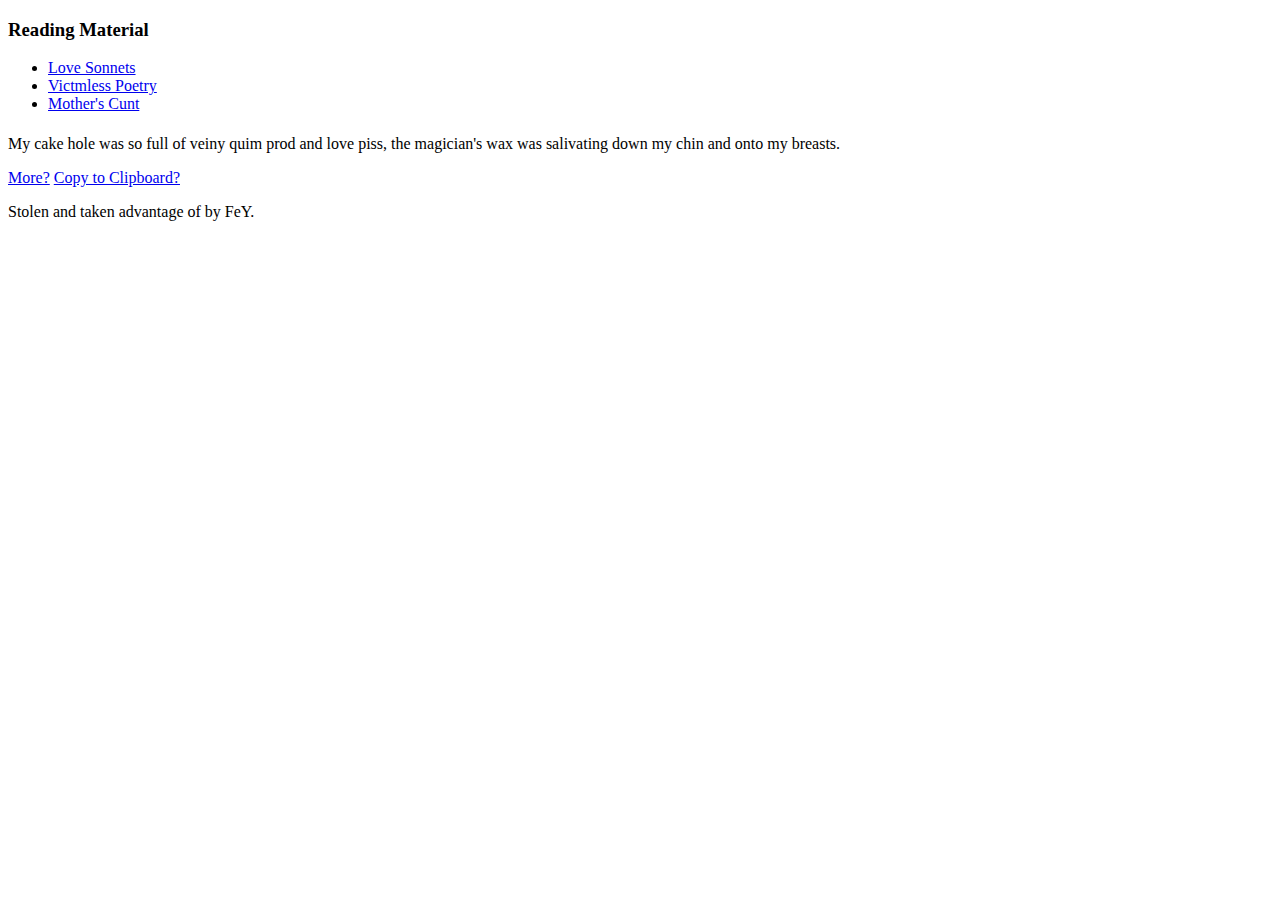
==== index.html @ 11409b18 "Rename index copy.html to index.html" ====
<!DOCTYPE html>
<html lang="en">
  <head>
    <meta charset="utf-8">
    <meta http-equiv="X-UA-Compatible" content="IE=edge">
    <meta name="viewport" content="width=device-width, initial-scale=1">
    <!-- The above 3 meta tags *must* come first in the head; any other head content must come *after* these tags -->
    <meta name="description" content="">
    <meta name="author" content="">
    <link rel="icon" href="../../favicon.ico">

    <title>OMG?</title>

    <!-- Bootstrap core CSS -->
    <link href="css/bootstrap.min.css" rel="stylesheet">

    <!-- Custom styles for this template -->
    <link href="css/cover.css" rel="stylesheet">

    <!-- Just for debugging purposes. Don't actually copy these 2 lines! -->
    <!--[if lt IE 9]><script src="../../assets/js/ie8-responsive-file-warning.js"></script><![endif]-->
    <script src="./assets/js/ie-emulation-modes-warning.js"></script>

    <!-- HTML5 shim and Respond.js for IE8 support of HTML5 elements and media queries -->
    <!--[if lt IE 9]>
      <script src="https://oss.maxcdn.com/html5shiv/3.7.2/html5shiv.min.js"></script>
      <script src="https://oss.maxcdn.com/respond/1.4.2/respond.min.js"></script>
    <![endif]-->
  </head>

  <body>

    <div class="site-wrapper">

      <div class="site-wrapper-inner">

        <div class="cover-container">

          <div class="masthead clearfix">
            <div class="inner">
              <h3 class="masthead-brand">Reading Material</h3>
              <nav>
                <ul class="nav masthead-nav">
                  <li class="active"><a href="index.html">Love Sonnets</a></li>
                  <li><a href="#">Victmless Poetry</a></li>
                  <li><a href="#">Mother's Cunt</a></li>
                </ul>
              </nav>
            </div>
          </div>

          <div class="inner cover">
            <h1 class="cover-heading"></h1>
            <p class="lead" id="text">



				<!-- I stole the following from the internet, sorry -->
				    <script>
				    	/*!
				       * Please don't rip off my code. Respect original work.
				       */
				      var vocab={
						  verbs:{
sex:[["fuck","fucked","fucking"],["hammer","hammered","hammering"],["slam","slammed","slamming"],["thrust","thrusted","thrusting"],["pound","pounded","pounding"],["plow","plowed","plowing"],["fornicate","fornicated","fornicating"]],

insert:[["ram","rammed","ramming"],["stuff","stuffed","stuffing"],["plunge","plunged","plunging"],["shove","shoved","shoving"],["slide","slid","sliding"],["probe","probed","probing"]],
							  squirt:[["squirt","squirted","squirting"],["pour","poured","pouring"],["splurge","splurged","splurging"],["spritz","spritzed","spritzing"],["surge","surged","surging"],["spit","spattered","spattering"],["spray","sprayed","spraying"],["flood","flooded","flooding"],["flow","flowed","flowing"],["ejects","ejected","ejecting"],["gush","gushed","gushing"],["spout","spouted","spouting"]],
							  dribble:[["dribble","dribbled","dribbling"],["flow","flowed","flowing"],["salivate","salivated","salivating"],["froth","frothed","frothing"],["foam","foamed","foaming"],["leach","leached","leaching"],["haemorrhage","haemorrhaged","haemorrhaging"],["drain","drained","draining"],["weep","wept","weeping"],["slime","slimed","sliming"],["ooze","oozed","oozing",],["slobber","slobbered","slobbering"],["seep","seeped","seeping"],["drip","dripped","dripping"],["trickle","trickled","trickling"]],

suck:[["suck","sucked","sucking"],["gobble","gobbled","gobbling"],["consume","consumed","consuming"],["devour","devoured","devouring"],["chow down on","chowed down on","chowing down on"],["lap","lapped","lapping"],["inhale","inhaled","inhaling"]],

defecate:[["curl","curled","curling"],["arc","arced","arcing"],["blast","blasted","blasting"],["cop","copped","copping"],["cut","cut","cutting"],["drop","dropped","dropping"],["ease","eased out","easing out"],["launch","launched","launching"],["pitch","pitched","pitching"],["crown","crowned","crowning"],["extrude","extruded","extruding"],["roll","rolled","rolling"],["punish","punished","punishing"]],

shake:[["quiver","quivered","quivering"],["quake","quaked","quaking"],["lurch","lurched","lurching"],["pulsate","pulsating","pulsated"],["throb","throbbing","throbbed"]]},

				nouns:{
penis:["spunk-filled spam rocket","stilton spear","vein cane","spam dagger","blood-engorged mayonnaise cannon","thrill drill","cervix cigar","spam javelin","clunger","veiny quim prod","cheese-crusted cock","jebend","womb raider","ocean's 11 inches","tenderloin truncheon","slut slayer","washington monument","purple beaver buster","throbbing quim dagger","huge penis","brie baton","stilton sword","devil's bagpipe","sperminator","one-eyed milkman","greasy slimelight","gristle missile","all-beef thermometer","timed slimer","bald-headed yogurt slinger","flesh gordon","disco stick","long-dong silver","wensleydale wand","cumtree","Vince cable","chorizo howitzer","love muscle","chubstep","pink tractor beam","skin flute","trouser bowser","tallywacker","skeleton king","meaty member","cunt plunger","love lollipop","blind butler","eight inches of throbbing pink jesus","piss pipe","ample cock","one-eyed monster","greasy kebab skewer","muffbuster","cream reaper","bald avenger","balony pony","battering ram","giggle stick","master of ceremonies","love muscle","cunt stretcher","ramrod","cunt destroyer","Donald's Trump","harpoon"],

testes:["man marbles","jingle-jangle jewellery","kids on a swing","trouser conkors","man berries","chin pounders","salty protein grapes","scroto baggins","hairy walnuts","love spuds","family jewels","sperm factories","two amigos","clock weights","testicles","balls","swollen eggs","puffy grapes"],

semen:["creamy load","love mayonnaise","love piss","man fat","ectoplasm","magician's wax","Da Vinci load","penis pudding","cock custard","steamin' semen","baby gravy","cock snot","cum","creme freche","man sauce"],

vagina:["south mouth","wizards sleeve","crusty fuck trench","salmon slit","vaginal bacon buffet","cod crater","spunk dungeon","tampon tunnel","one slice toaster","shame portal","ladytown","hairy spunk dungeon","quim","calamari cockring","gammon alley","penis pothole","carp cavity","gashtray","ground zero grotto","split peach","chlamydia canal","kipper dinghy","clam-flavoured pothole","Quimcy, M.E.","moose knuckle","meat purse","gaping clam cavern","pink velvet sausage wallet","quivering mound of love pudding","smush mitten","whispering eye","stench trench","cod canyon","bearded haddock pasty","gaping slime hole","tuna canal","soft-shelled tuna taco","furry cup","enchilada of love","oyster ditch","sperm socket","municipal cockwash","cock holster","wunder down under","birth cannon","hatchet wound","hot pocket","cum dumpster","clunge pool","shamevelope","clearing in the woods","herring hole","cod cave","depravity cavity","vibrator crater","chamber of squelch"],

labia:["beef curtains","spam castanets","fishy flaps","flappy meal","piss flaps","meaty hangers","roast beef platter","clap flaps","hairy goblet","swollen budgie's tongue","furburger","velcro triangle","vertical smile","sugared almond","bald man in a boat","panty hamster","purple cabbage","lunchmeat","piss flaps","open-faced ham sandwich"],

breasts:["chesticles","chest puppies","cans","boobage","top bollocks","breasticles","mammaries","mosquito bites","rack","sweater puppies","tatas","fiery biscuits","droopies","superdroopers","love bubbles","titties","breasts","tits","fun bags","deflated pillows"],

lady_cum:["fallopian fish stock","sex wee","shrimp sap","beige slime","minge mucus","spaff","tuna tunnel tears","minge monsoon","flange custard","vertical moisture","pussy batter","clunge gunge","pussy juice","bitch sauce","vaginal secretions","death sploodge"],

anus:["black hole","fart valve","oxo orifice","balloon knot","cocoa channel","brown mile","soft tight anus","poop chute","mavis fritter","vintage golf bag","shit winker","chocolate starfish","ring piece","rusty sherif's badge","marmite motorway","brown eye","old dirt road","puckered brown eye","rusty bullet hole","turd cutter","mud flap","turd-herder","other vagina","fudge factory","back pussy","other hole","anus","rectal orifice","daddy's secret fun hole","outhouse door"],

seepage:["rectoplasm","sphincter sauce","santorum","frothy mixture of semen, shit and blood"],

mouth:["mouth","throat","cake hole","face hole"],

insertable:['a 15" spiked vibrator',"a 10 inch purple battery-operated monster","a footlong fudge bullet","a cucumber","a gerbil","a number of chillies","a barbie doll","a squash","an egg timer","a lightbulb","my fist","railroad spike","a small japanese man"],

faeces:["footlong fudge bullet","butt nugget","stink pickle","sewer trout","toilet twinkie","Mr. Hanky","hardened fudge nugget","corn-eyed butt snake","colon cobra"],

menstruation:["been on the rag","been riding the cotton pony","had Aunt Flo visiting","had the painters in","had my redwings","been up on bricks","been surfing the crimson tide","been kayaking up the red river"]},

similes:{

shake:["jelly","a shitting dog","a tasered slab of chopped liver","Muhammad Ali on a tumble dryer","a rat on acid","Vanessa Feltz's diesel-powered vibrator","Micheal J. Fox licking a car battery"],

eat:["a bulldog eating porridge","a pig at a trough","a hungry hungry hippo","a fat man at a strip club"],

sweat:["a whore in church","a blind lesbian in a fish shop","a fat slag in a disco","a dyslexic on Countdown","a midget nun at a penguin shoot","a paedo during a prison riot","a white mouse in a tampon factory","a pregnant nun","a gypsy near an unlocked shipping container","a jewish accountant working for the SS"],

dribble:["a hungry pig at a trough","a slavering dog","a broken coffee maker","Wayne Rooney's dick in an OAP home","a George Foreman grill","a rabid dog","a jizz waterfall","someone had poured fairy liquid into Niagara Falls","Adele waiting for Greggs to open","a broken fridge freezer","Augustus Gloop at Willy Wonka's chocolate river","a leaky tap","there was a midget inside me with a super soaker","a slug in a salt mine"],

sore:["badly battered road kill","Pete Burns' lips","an over inflated dinghy","a bucket of smashed crabs","that bathroom door in The Shining","a bulldog licking piss from a thistle","a werewolf with it's throat cut","a hippo's yawn","a horse's collar","a badly wrapped kebab","a gutted trout","a twisted slipper","a blind cobbler's thumb","John Wayne's saddlebags","a shot cat","a motorway pileup","a darts team's goalkeeper","Brian May's plughole","a ripped out fireplace","a manatee in yoga pants","the Japanese flag","Terry Waite's allotment","the south end of a badger going north","a stamped bat","a rabid baboon's arse"],

wet:["a spastic's chin","an otter's pocket","an Italian cruise ship","a well diggers arse","an English summer"],

fast:["greased shit off a shiny shovel","a greased weasel shit","snot off a whip"]}};

var sentences=[
"The unrelenting orgasms from his [noun-penis] [verb-sex-present] my [noun-vagina] made me come so hard, I began sweating like [simile-sweat].",
"After having my [noun-vagina] [verb-sex-past], he then proceeded to [verb-sex-root] my [noun-anus].",
"The [verb-sex-present] makes me [verb-squirt-root] my [noun-lady_cum] all over his [noun-penis].",
"By now, my [noun-vagina] was [verb-dribble-present] like [simile-dribble].",
"I can't wait to [verb-suck-root] the [noun-semen] from his [noun-penis].",
"My [noun-vagina] was trembling like [simile-shake].",
"Inserting [noun-insertable] into my [noun-vagina] got me [verb-squirt-present] [noun-lady_cum] faster than [simile-fast].",
"The [verb-sex-present] of my [noun-anus] was so vigorous, he soon found his [noun-testes] joining his [noun-penis] deep in my [noun-anus].",
"He munched on my [noun-labia], even though I'd [noun-menstruation] for the best part of a week.",
"He [verb-defecate-past] a giant [noun-faeces] on my [noun-breasts] just so he could [verb-suck-root] it up like [simile-eat].",
"With his [noun-penis] [verb-sex-present] deep into my [noun-vagina], the sensation of his [noun-penis] smashing my cervix made me [verb-shake-root] like [simile-shake].",
"When he removed his [noun-penis] from my [noun-anus], he was pleasantly surprised to see a [noun-faeces] staring back as him. He knew I couldn't wait to [verb-suck-root] the [noun-faeces] off his [noun-penis].",
"Within no time, I could feel the shitty [noun-semen] [verb-dribble-present] from my [noun-anus] and all over my [noun-labia].",
"Hours of [verb-sex-present] like this would leave any girl's [noun-labia] looking like [simile-sore], and I was no different!",
"The mixture of [noun-faeces] and [noun-semen] in my [noun-anus] created the delicious [noun-seepage] that he was so fond of.",
"Now, I've [verb-suck-past] more [noun-penis] than Hitler at a Gay Pride Festival, but the sight of his [noun-penis] made my [noun-lady_cum] [verb-dribble-root] like [simile-dribble].",
"The seemingly never-ending streams of [noun-semen] emanating from his [noun-penis] soon had me coated like a plasterer's radio.",
"I awoke the next morning with my [noun-vagina] still [verb-dribble-present]. I thought it was over but his [noun-penis] had other ideas.","With my [noun-labia] now much like [simile-sore], he thought it was time to start [verb-insert-present] my [noun-anus]. Is now the time to tell him I really need to [verb-defecate-root] a [noun-faeces], I wondered?","The feeling of his [noun-semen] [verb-dribble-present] down my throat got my [noun-lady_cum] flowing quicker than [simile-fast].",
"It was bliss having his [noun-penis] [verb-insert-past] inside me again; stuffing my [noun-vagina] with [noun-insertable] just didn't get my [noun-vagina] [verb-squirt-present] like it used to.",
"There was [noun-semen] [verb-dribble-present] from his [noun-penis] and I was wetter than [simile-wet]. We were ready for more.",
"My [noun-mouth] was so full of [noun-penis] and [noun-semen], the [noun-semen] was [verb-dribble-present] down my chin and onto my [noun-breasts].",
"Leaving my panties sunny side up on the floor was the least of my worries as his [noun-penis] [verb-insert-past] deeper into my [noun-anus].",
"Without delay I took his [noun-penis] and [verb-insert-past] it into my [noun-anus], making his [noun-testes] tremble like [simile-shake].",
"We've finally had consensual intercourse.",
];


function parse_sentence(e){var b="";
var g,d,c,f,a;
while(e.length>0){g=e.indexOf("[");
if(g>-1){b=b+e.substr(0,g);e=e.substr(g+1);d=e.indexOf("]");c=e.substr(0,d);f=c.split("-");
switch(f[0]){case"verb":a=vocab.verbs[f[1]];
switch(f[2]){case"root":b=b+a[Math.floor(Math.random()*a.length)][0];
break;
case"past":b=b+a[Math.floor(Math.random()*a.length)][1];
break;
case"present":b=b+a[Math.floor(Math.random()*a.length)][2];
break}
break;
case"noun":a=vocab.nouns[f[1]];b=b+a[Math.floor(Math.random()*a.length)];
break;
case"simile":a=vocab.similes[f[1]];b=b+a[Math.floor(Math.random()*a.length)];break}e=e.substr(d+1)}else{b=b+e;e=""}}return b}

function generate(a){var b="";

sentences.sort(function(){return 0.5-Math.random()});var d=sentences.slice(0,a);for(var c=0;c<a;c++){b=b+parse_sentence(d[c])+" "}return b.substr(0,b.length-1)}

function update_text(){document.getElementById("text").innerHTML=generate(1)}update_text();

function copy_text(text) {
    window.prompt("Copy to clipboard: Ctrl+C, Enter", text);
}

$('#text').click(function() {
    copyToClipboard('bobo')
})





					</script>

            </p>
            <p class="lead">
              <a href="#" onclick="update_text();" class="btn btn-lg btn-default">More?</a>
			  <a href="#" onclick="copy_text();" class="btn btn-lg btn-default">Copy to Clipboard?</a>
            </p>
          </div>






          <div class="mastfoot">
            <div class="inner">
              <p>Stolen and taken advantage of by FeY.</p>
            </div>
          </div>

        </div>

      </div>

    </div>

    <!-- Bootstrap core JavaScript
    ================================================== -->
    <!-- Placed at the end of the document so the pages load faster -->
    <script src="https://ajax.googleapis.com/ajax/libs/jquery/1.11.3/jquery.min.js"></script>
    <script src="js/bootstrap.min.js"></script>
    <!-- IE10 viewport hack for Surface/desktop Windows 8 bug -->
    <script src="assets/js/ie10-viewport-bug-workaround.js"></script>
  </body>
</html>
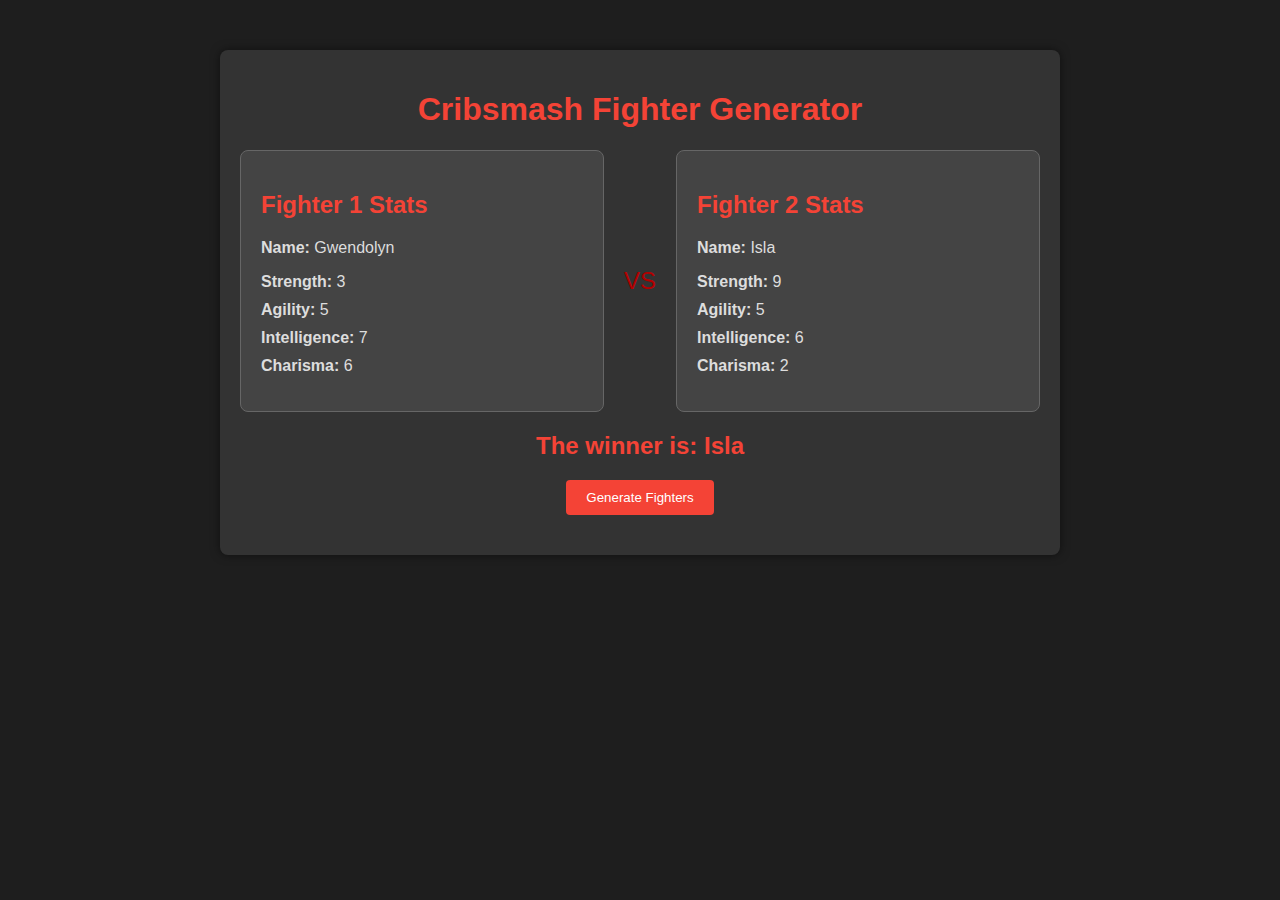
==== commit c1903d6e: "Merge pull request #1 from fey-/fey_redux_1" ====
--- a/index.html
+++ b/index.html
@@ -1,217 +1,53 @@
-
 <!DOCTYPE html>
 <html lang="en">
-  <head>
-    <meta charset="utf-8">
-    <meta http-equiv="X-UA-Compatible" content="IE=edge">
-    <meta name="viewport" content="width=device-width, initial-scale=1">
-    <!-- The above 3 meta tags *must* come first in the head; any other head content must come *after* these tags -->
-    <meta name="description" content="">
-    <meta name="author" content="">
-    <link rel="icon" href="../../favicon.ico">
+<head>
+    <meta charset="UTF-8">
+    <meta name="viewport" content="width=device-width, initial-scale=1.0">
+    <title>Cribsmash!</title>
+    <link rel="stylesheet" href="styles.css">
+</head>
 
-    <title>OMG?</title>
+<body>
 
-    <!-- Bootstrap core CSS -->
-    <link href="css/bootstrap.min.css" rel="stylesheet">
-
-    <!-- Custom styles for this template -->
-    <link href="css/cover.css" rel="stylesheet">
-
-    <!-- Just for debugging purposes. Don't actually copy these 2 lines! -->
-    <!--[if lt IE 9]><script src="../../assets/js/ie8-responsive-file-warning.js"></script><![endif]-->
-    <script src="./assets/js/ie-emulation-modes-warning.js"></script>
-
-    <!-- HTML5 shim and Respond.js for IE8 support of HTML5 elements and media queries -->
-    <!--[if lt IE 9]>
-      <script src="https://oss.maxcdn.com/html5shiv/3.7.2/html5shiv.min.js"></script>
-      <script src="https://oss.maxcdn.com/respond/1.4.2/respond.min.js"></script>
-    <![endif]-->
-  </head>
-
-  <body>
-
-    <div class="site-wrapper">
-
-      <div class="site-wrapper-inner">
-
-        <div class="cover-container">
-
-          <div class="masthead clearfix">
-            <div class="inner">
-              <h3 class="masthead-brand">Reading Material</h3>
-              <nav>
-                <ul class="nav masthead-nav">
-                  <li class="active"><a href="index.html">Love Sonnets</a></li>
-                  <li><a href="#">Victmless Poetry</a></li>
-                  <li><a href="#">Mother's Cunt</a></li>
+    <div class="container">
+        <h1>Cribsmash Fighter Generator</h1>
+        <div class="characters-container">
+            <div id="character1" class="character-block">
+                <h2>Fighter 1 Stats</h2>
+                <p><strong>Name:</strong> <span id="character1-name"></span></p>
+                <ul>
+                    <li><strong>Strength:</strong> <span id="character1-strength"></span></li>
+                    <li><strong>Agility:</strong> <span id="character1-agility"></span></li>
+                    <li><strong>Intelligence:</strong> <span id="character1-intelligence"></span></li>
+                    <li><strong>Charisma:</strong> <span id="character1-charisma"></span></li>
                 </ul>
-              </nav>
             </div>
-          </div>
-
-          <div class="inner cover">
-            <h1 class="cover-heading"></h1>
-            <p class="lead" id="text">
+            
+            <div class="versus">VS</div>
+            
+            <div id="character2" class="character-block">
+                <h2>Fighter 2 Stats</h2>
+                <p><strong>Name:</strong> <span id="character2-name"></span></p>
+                <ul>
+                    <li><strong>Strength:</strong> <span id="character2-strength"></span></li>
+                    <li><strong>Agility:</strong> <span id="character2-agility"></span></li>
+                    <li><strong>Intelligence:</strong> <span id="character2-intelligence"></span></li>
+                    <li><strong>Charisma:</strong> <span id="character2-charisma"></span></li>
+                </ul>
+            </div>
+        </div>
+    
+        <div id="winner" class="winner"><h2>The winner is: <span id="winner-name"></h2></span></div>
+        <button id="generateButton">Generate Fighters</button>
+    </div>
+    
+    
+    
+    
+    
 
 
 
-				<!-- I stole the following from the internet, sorry -->
-				    <script>
-				    	/*!
-				       * Please don't rip off my code. Respect original work.
-				       */
-				      var vocab={
-						  verbs:{
-sex:[["fuck","fucked","fucking"],["hammer","hammered","hammering"],["slam","slammed","slamming"],["thrust","thrusted","thrusting"],["pound","pounded","pounding"],["plow","plowed","plowing"],["fornicate","fornicated","fornicating"]],
-
-insert:[["ram","rammed","ramming"],["stuff","stuffed","stuffing"],["plunge","plunged","plunging"],["shove","shoved","shoving"],["slide","slid","sliding"],["probe","probed","probing"]],
-							  squirt:[["squirt","squirted","squirting"],["pour","poured","pouring"],["splurge","splurged","splurging"],["spritz","spritzed","spritzing"],["surge","surged","surging"],["spit","spattered","spattering"],["spray","sprayed","spraying"],["flood","flooded","flooding"],["flow","flowed","flowing"],["ejects","ejected","ejecting"],["gush","gushed","gushing"],["spout","spouted","spouting"]],
-							  dribble:[["dribble","dribbled","dribbling"],["flow","flowed","flowing"],["salivate","salivated","salivating"],["froth","frothed","frothing"],["foam","foamed","foaming"],["leach","leached","leaching"],["haemorrhage","haemorrhaged","haemorrhaging"],["drain","drained","draining"],["weep","wept","weeping"],["slime","slimed","sliming"],["ooze","oozed","oozing",],["slobber","slobbered","slobbering"],["seep","seeped","seeping"],["drip","dripped","dripping"],["trickle","trickled","trickling"]],
-
-suck:[["suck","sucked","sucking"],["gobble","gobbled","gobbling"],["consume","consumed","consuming"],["devour","devoured","devouring"],["chow down on","chowed down on","chowing down on"],["lap","lapped","lapping"],["inhale","inhaled","inhaling"]],
-
-defecate:[["curl","curled","curling"],["arc","arced","arcing"],["blast","blasted","blasting"],["cop","copped","copping"],["cut","cut","cutting"],["drop","dropped","dropping"],["ease","eased out","easing out"],["launch","launched","launching"],["pitch","pitched","pitching"],["crown","crowned","crowning"],["extrude","extruded","extruding"],["roll","rolled","rolling"],["punish","punished","punishing"]],
-
-shake:[["quiver","quivered","quivering"],["quake","quaked","quaking"],["lurch","lurched","lurching"],["pulsate","pulsating","pulsated"],["throb","throbbing","throbbed"]]},
-
-				nouns:{
-penis:["spunk-filled spam rocket","stilton spear","vein cane","spam dagger","blood-engorged mayonnaise cannon","thrill drill","cervix cigar","spam javelin","clunger","veiny quim prod","cheese-crusted cock","jebend","womb raider","ocean's 11 inches","tenderloin truncheon","slut slayer","washington monument","purple beaver buster","throbbing quim dagger","huge penis","brie baton","stilton sword","devil's bagpipe","sperminator","one-eyed milkman","greasy slimelight","gristle missile","all-beef thermometer","timed slimer","bald-headed yogurt slinger","flesh gordon","disco stick","long-dong silver","wensleydale wand","cumtree","Vince cable","chorizo howitzer","love muscle","chubstep","pink tractor beam","skin flute","trouser bowser","tallywacker","skeleton king","meaty member","cunt plunger","love lollipop","blind butler","eight inches of throbbing pink jesus","piss pipe","ample cock","one-eyed monster","greasy kebab skewer","muffbuster","cream reaper","bald avenger","balony pony","battering ram","giggle stick","master of ceremonies","love muscle","cunt stretcher","ramrod","cunt destroyer","Donald's Trump","harpoon"],
-
-testes:["man marbles","jingle-jangle jewellery","kids on a swing","trouser conkors","man berries","chin pounders","salty protein grapes","scroto baggins","hairy walnuts","love spuds","family jewels","sperm factories","two amigos","clock weights","testicles","balls","swollen eggs","puffy grapes"],
-
-semen:["creamy load","love mayonnaise","love piss","man fat","ectoplasm","magician's wax","Da Vinci load","penis pudding","cock custard","steamin' semen","baby gravy","cock snot","cum","creme freche","man sauce"],
-
-vagina:["south mouth","wizards sleeve","crusty fuck trench","salmon slit","vaginal bacon buffet","cod crater","spunk dungeon","tampon tunnel","one slice toaster","shame portal","ladytown","hairy spunk dungeon","quim","calamari cockring","gammon alley","penis pothole","carp cavity","gashtray","ground zero grotto","split peach","chlamydia canal","kipper dinghy","clam-flavoured pothole","Quimcy, M.E.","moose knuckle","meat purse","gaping clam cavern","pink velvet sausage wallet","quivering mound of love pudding","smush mitten","whispering eye","stench trench","cod canyon","bearded haddock pasty","gaping slime hole","tuna canal","soft-shelled tuna taco","furry cup","enchilada of love","oyster ditch","sperm socket","municipal cockwash","cock holster","wunder down under","birth cannon","hatchet wound","hot pocket","cum dumpster","clunge pool","shamevelope","clearing in the woods","herring hole","cod cave","depravity cavity","vibrator crater","chamber of squelch"],
-
-labia:["beef curtains","spam castanets","fishy flaps","flappy meal","piss flaps","meaty hangers","roast beef platter","clap flaps","hairy goblet","swollen budgie's tongue","furburger","velcro triangle","vertical smile","sugared almond","bald man in a boat","panty hamster","purple cabbage","lunchmeat","piss flaps","open-faced ham sandwich"],
-
-breasts:["chesticles","chest puppies","cans","boobage","top bollocks","breasticles","mammaries","mosquito bites","rack","sweater puppies","tatas","fiery biscuits","droopies","superdroopers","love bubbles","titties","breasts","tits","fun bags","deflated pillows"],
-
-lady_cum:["fallopian fish stock","sex wee","shrimp sap","beige slime","minge mucus","spaff","tuna tunnel tears","minge monsoon","flange custard","vertical moisture","pussy batter","clunge gunge","pussy juice","bitch sauce","vaginal secretions","death sploodge"],
-
-anus:["black hole","fart valve","oxo orifice","balloon knot","cocoa channel","brown mile","soft tight anus","poop chute","mavis fritter","vintage golf bag","shit winker","chocolate starfish","ring piece","rusty sherif's badge","marmite motorway","brown eye","old dirt road","puckered brown eye","rusty bullet hole","turd cutter","mud flap","turd-herder","other vagina","fudge factory","back pussy","other hole","anus","rectal orifice","daddy's secret fun hole","outhouse door"],
-
-seepage:["rectoplasm","sphincter sauce","santorum","frothy mixture of semen, shit and blood"],
-
-mouth:["mouth","throat","cake hole","face hole"],
-
-insertable:['a 15" spiked vibrator',"a 10 inch purple battery-operated monster","a footlong fudge bullet","a cucumber","a gerbil","a number of chillies","a barbie doll","a squash","an egg timer","a lightbulb","my fist","railroad spike","a small japanese man"],
-
-faeces:["footlong fudge bullet","butt nugget","stink pickle","sewer trout","toilet twinkie","Mr. Hanky","hardened fudge nugget","corn-eyed butt snake","colon cobra"],
-
-menstruation:["been on the rag","been riding the cotton pony","had Aunt Flo visiting","had the painters in","had my redwings","been up on bricks","been surfing the crimson tide","been kayaking up the red river"]},
-
-similes:{
-
-shake:["jelly","a shitting dog","a tasered slab of chopped liver","Muhammad Ali on a tumble dryer","a rat on acid","Vanessa Feltz's diesel-powered vibrator","Micheal J. Fox licking a car battery"],
-
-eat:["a bulldog eating porridge","a pig at a trough","a hungry hungry hippo","a fat man at a strip club"],
-
-sweat:["a whore in church","a blind lesbian in a fish shop","a fat slag in a disco","a dyslexic on Countdown","a midget nun at a penguin shoot","a paedo during a prison riot","a white mouse in a tampon factory","a pregnant nun","a gypsy near an unlocked shipping container","a jewish accountant working for the SS"],
-
-dribble:["a hungry pig at a trough","a slavering dog","a broken coffee maker","Wayne Rooney's dick in an OAP home","a George Foreman grill","a rabid dog","a jizz waterfall","someone had poured fairy liquid into Niagara Falls","Adele waiting for Greggs to open","a broken fridge freezer","Augustus Gloop at Willy Wonka's chocolate river","a leaky tap","there was a midget inside me with a super soaker","a slug in a salt mine"],
-
-sore:["badly battered road kill","Pete Burns' lips","an over inflated dinghy","a bucket of smashed crabs","that bathroom door in The Shining","a bulldog licking piss from a thistle","a werewolf with it's throat cut","a hippo's yawn","a horse's collar","a badly wrapped kebab","a gutted trout","a twisted slipper","a blind cobbler's thumb","John Wayne's saddlebags","a shot cat","a motorway pileup","a darts team's goalkeeper","Brian May's plughole","a ripped out fireplace","a manatee in yoga pants","the Japanese flag","Terry Waite's allotment","the south end of a badger going north","a stamped bat","a rabid baboon's arse"],
-
-wet:["a spastic's chin","an otter's pocket","an Italian cruise ship","a well diggers arse","an English summer"],
-
-fast:["greased shit off a shiny shovel","a greased weasel shit","snot off a whip"]}};
-
-var sentences=[
-"The unrelenting orgasms from his [noun-penis] [verb-sex-present] my [noun-vagina] made me come so hard, I began sweating like [simile-sweat].",
-"After having my [noun-vagina] [verb-sex-past], he then proceeded to [verb-sex-root] my [noun-anus].",
-"The [verb-sex-present] makes me [verb-squirt-root] my [noun-lady_cum] all over his [noun-penis].",
-"By now, my [noun-vagina] was [verb-dribble-present] like [simile-dribble].",
-"I can't wait to [verb-suck-root] the [noun-semen] from his [noun-penis].",
-"My [noun-vagina] was trembling like [simile-shake].",
-"Inserting [noun-insertable] into my [noun-vagina] got me [verb-squirt-present] [noun-lady_cum] faster than [simile-fast].",
-"The [verb-sex-present] of my [noun-anus] was so vigorous, he soon found his [noun-testes] joining his [noun-penis] deep in my [noun-anus].",
-"He munched on my [noun-labia], even though I'd [noun-menstruation] for the best part of a week.",
-"He [verb-defecate-past] a giant [noun-faeces] on my [noun-breasts] just so he could [verb-suck-root] it up like [simile-eat].",
-"With his [noun-penis] [verb-sex-present] deep into my [noun-vagina], the sensation of his [noun-penis] smashing my cervix made me [verb-shake-root] like [simile-shake].",
-"When he removed his [noun-penis] from my [noun-anus], he was pleasantly surprised to see a [noun-faeces] staring back as him. He knew I couldn't wait to [verb-suck-root] the [noun-faeces] off his [noun-penis].",
-"Within no time, I could feel the shitty [noun-semen] [verb-dribble-present] from my [noun-anus] and all over my [noun-labia].",
-"Hours of [verb-sex-present] like this would leave any girl's [noun-labia] looking like [simile-sore], and I was no different!",
-"The mixture of [noun-faeces] and [noun-semen] in my [noun-anus] created the delicious [noun-seepage] that he was so fond of.",
-"Now, I've [verb-suck-past] more [noun-penis] than Hitler at a Gay Pride Festival, but the sight of his [noun-penis] made my [noun-lady_cum] [verb-dribble-root] like [simile-dribble].",
-"The seemingly never-ending streams of [noun-semen] emanating from his [noun-penis] soon had me coated like a plasterer's radio.",
-"I awoke the next morning with my [noun-vagina] still [verb-dribble-present]. I thought it was over but his [noun-penis] had other ideas.","With my [noun-labia] now much like [simile-sore], he thought it was time to start [verb-insert-present] my [noun-anus]. Is now the time to tell him I really need to [verb-defecate-root] a [noun-faeces], I wondered?","The feeling of his [noun-semen] [verb-dribble-present] down my throat got my [noun-lady_cum] flowing quicker than [simile-fast].",
-"It was bliss having his [noun-penis] [verb-insert-past] inside me again; stuffing my [noun-vagina] with [noun-insertable] just didn't get my [noun-vagina] [verb-squirt-present] like it used to.",
-"There was [noun-semen] [verb-dribble-present] from his [noun-penis] and I was wetter than [simile-wet]. We were ready for more.",
-"My [noun-mouth] was so full of [noun-penis] and [noun-semen], the [noun-semen] was [verb-dribble-present] down my chin and onto my [noun-breasts].",
-"Leaving my panties sunny side up on the floor was the least of my worries as his [noun-penis] [verb-insert-past] deeper into my [noun-anus].",
-"Without delay I took his [noun-penis] and [verb-insert-past] it into my [noun-anus], making his [noun-testes] tremble like [simile-shake].",
-"We've finally had consensual intercourse.",
-];
-
-
-function parse_sentence(e){var b="";
-var g,d,c,f,a;
-while(e.length>0){g=e.indexOf("[");
-if(g>-1){b=b+e.substr(0,g);e=e.substr(g+1);d=e.indexOf("]");c=e.substr(0,d);f=c.split("-");
-switch(f[0]){case"verb":a=vocab.verbs[f[1]];
-switch(f[2]){case"root":b=b+a[Math.floor(Math.random()*a.length)][0];
-break;
-case"past":b=b+a[Math.floor(Math.random()*a.length)][1];
-break;
-case"present":b=b+a[Math.floor(Math.random()*a.length)][2];
-break}
-break;
-case"noun":a=vocab.nouns[f[1]];b=b+a[Math.floor(Math.random()*a.length)];
-break;
-case"simile":a=vocab.similes[f[1]];b=b+a[Math.floor(Math.random()*a.length)];break}e=e.substr(d+1)}else{b=b+e;e=""}}return b}
-
-function generate(a){var b="";
-
-sentences.sort(function(){return 0.5-Math.random()});var d=sentences.slice(0,a);for(var c=0;c<a;c++){b=b+parse_sentence(d[c])+" "}return b.substr(0,b.length-1)}
-
-function update_text(){document.getElementById("text").innerHTML=generate(1)}update_text();
-
-function copy_text(text) {
-    window.prompt("Copy to clipboard: Ctrl+C, Enter", text);
-}
-
-$('#text').click(function() {
-    copyToClipboard('bobo')
-})
-
-
-
-
-
-					</script>
-
-            </p>
-            <p class="lead">
-              <a href="#" onclick="update_text();" class="btn btn-lg btn-default">More?</a>
-			  <a href="#" onclick="copy_text();" class="btn btn-lg btn-default">Copy to Clipboard?</a>
-            </p>
-          </div>
-
-
-
-
-
-
-          <div class="mastfoot">
-            <div class="inner">
-              <p>Stolen and taken advantage of by FeY.</p>
-            </div>
-          </div>
-
-        </div>
-
-      </div>
-
-    </div>
-
-    <!-- Bootstrap core JavaScript
-    ================================================== -->
-    <!-- Placed at the end of the document so the pages load faster -->
-    <script src="https://ajax.googleapis.com/ajax/libs/jquery/1.11.3/jquery.min.js"></script>
-    <script src="js/bootstrap.min.js"></script>
-    <!-- IE10 viewport hack for Surface/desktop Windows 8 bug -->
-    <script src="assets/js/ie10-viewport-bug-workaround.js"></script>
-  </body>
+    <script src="script.js"></script>
+</body>
 </html>
--- a/styles.css
+++ b/styles.css
@@ -0,0 +1,77 @@
+body {
+    font-family: Arial, sans-serif;
+    background-color: #1e1e1e; /* Dark background */
+    color: #ddd; /* Light text */
+    margin: 0;
+    padding: 0;
+}
+
+.container {
+    max-width: 800px;
+    margin: 50px auto;
+    padding: 20px;
+    background-color: #333; /* Dark container background */
+    border-radius: 8px;
+    box-shadow: 0 0 10px rgba(0, 0, 0, 0.5);
+}
+
+h1 {
+    text-align: center;
+    color: #f44336; /* Red */
+}
+
+.characters-container {
+    display: flex;
+    justify-content: space-between;
+    gap: 20px; /* Adjust as needed */
+}
+
+.character-block {
+    flex: 1;
+    padding: 20px;
+    border: 1px solid #666; /* Dark border */
+    border-radius: 8px;
+    background-color: #444; /* Dark gray */
+}
+
+.character-block h2 {
+    color: #f44336; /* Red */
+}
+
+.character-block ul {
+    list-style-type: none;
+    padding: 0;
+}
+
+.character-block li {
+    margin-bottom: 10px;
+}
+
+button {
+    display: block;
+    margin: 20px auto;
+    padding: 10px 20px;
+    background-color: #f44336; /* Red */
+    color: #fff; /* White text */
+    border: none;
+    border-radius: 4px;
+    cursor: pointer;
+}
+
+button:hover {
+    background-color: #d32f2f; /* Darker red on hover */
+}
+
+.winner {
+    text-align: center;
+    margin-top: 20px;
+    color: #f44336; /* Red */
+}
+
+.versus {
+    display: flex;
+    align-items: center;
+    justify-content: center;
+    font-size: 24px;
+    color: #b30000; /* Dark red */
+}
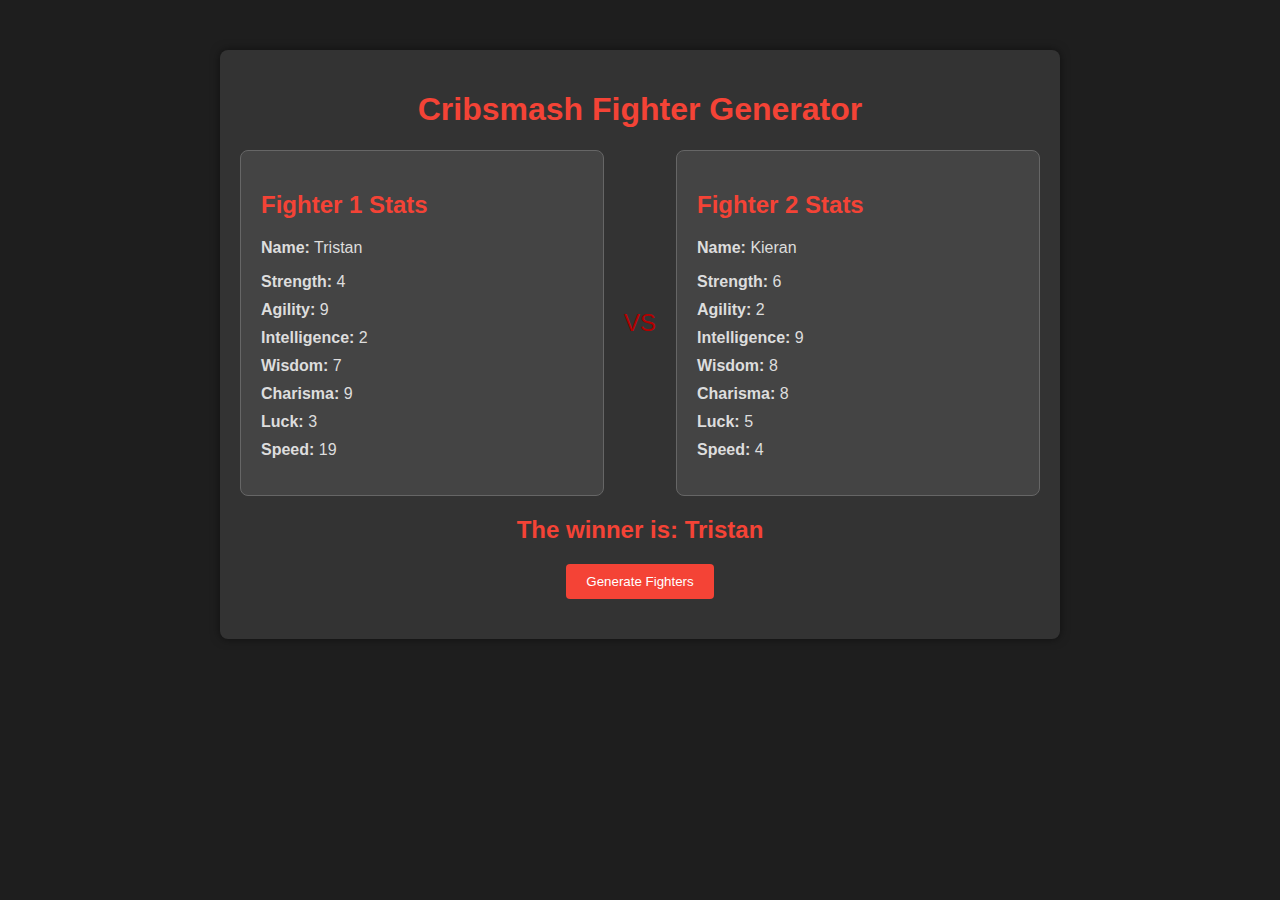
==== commit c66b40f7: "adding more stats" ====
--- a/index.html
+++ b/index.html
@@ -19,7 +19,10 @@
                     <li><strong>Strength:</strong> <span id="character1-strength"></span></li>
                     <li><strong>Agility:</strong> <span id="character1-agility"></span></li>
                     <li><strong>Intelligence:</strong> <span id="character1-intelligence"></span></li>
+                    <li><strong>Wisdom:</strong> <span id="character1-wisdom"></span></li>
                     <li><strong>Charisma:</strong> <span id="character1-charisma"></span></li>
+                    <li><strong>Luck:</strong> <span id="character1-luck"></span></li>
+                    <li><strong>Speed:</strong> <span id="character1-speed"></span></li>
                 </ul>
             </div>
             
@@ -32,7 +35,10 @@
                     <li><strong>Strength:</strong> <span id="character2-strength"></span></li>
                     <li><strong>Agility:</strong> <span id="character2-agility"></span></li>
                     <li><strong>Intelligence:</strong> <span id="character2-intelligence"></span></li>
+                    <li><strong>Wisdom:</strong> <span id="character2-wisdom"></span></li>
                     <li><strong>Charisma:</strong> <span id="character2-charisma"></span></li>
+                    <li><strong>Luck:</strong> <span id="character2-luck"></span></li>
+                    <li><strong>Speed:</strong> <span id="character2-speed"></span></li>
                 </ul>
             </div>
         </div>
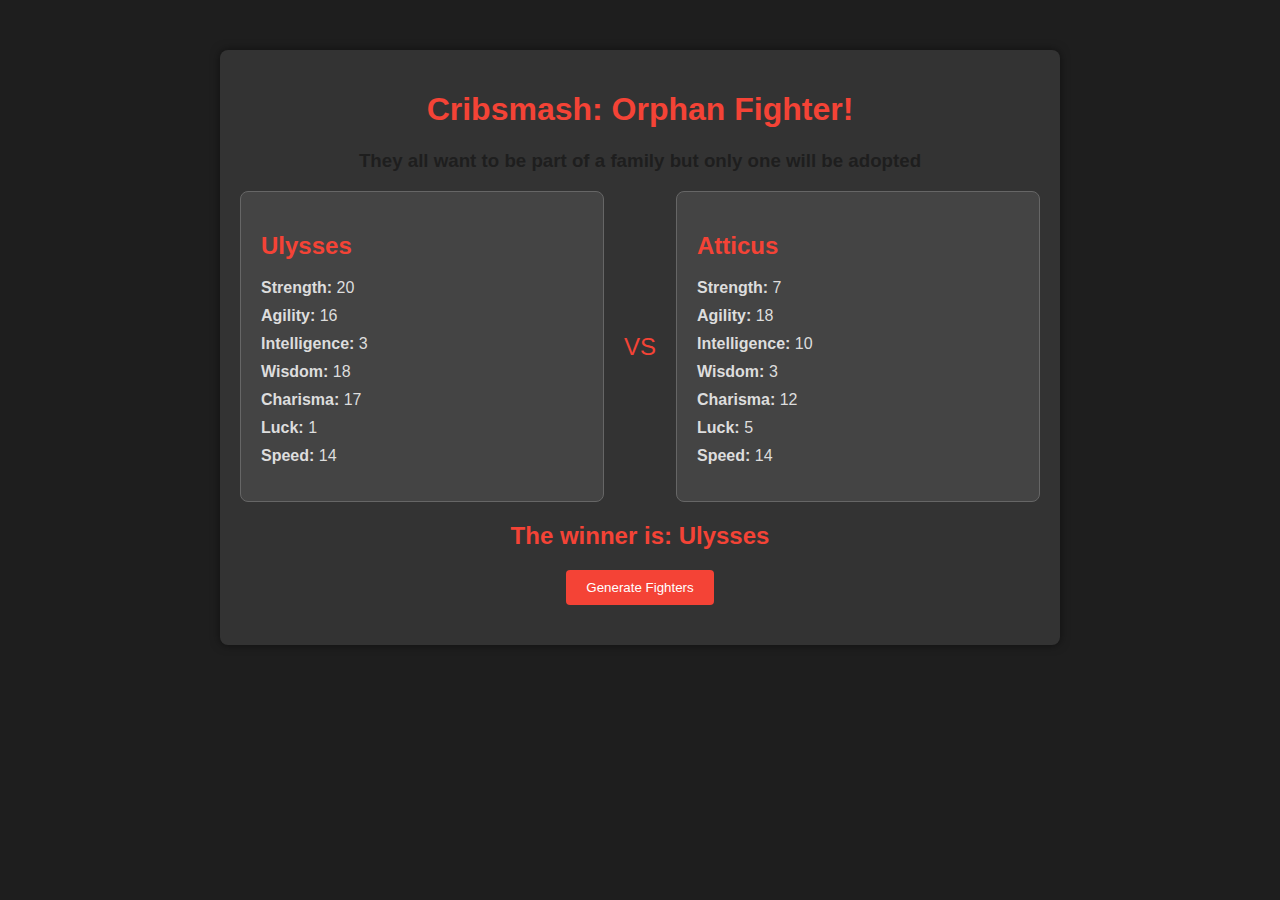
==== commit 8a5fbffd: "adding a few items" ====
--- a/index.html
+++ b/index.html
@@ -10,11 +10,13 @@
 <body>
 
     <div class="container">
-        <h1>Cribsmash Fighter Generator</h1>
+        <h1>Cribsmash: Orphan Fighter!</h1>
+        <h3>They all want to be part of a family but only one will be adopted</h3>
         <div class="characters-container">
             <div id="character1" class="character-block">
-                <h2>Fighter 1 Stats</h2>
-                <p><strong>Name:</strong> <span id="character1-name"></span></p>
+                <!-- <h2>Fighter 1 Stats</h2>
+                <p><strong>Name:</strong> <span id="character1-name"></span></p> -->
+                <h2><span id="character1-name"></span></h2>
                 <ul>
                     <li><strong>Strength:</strong> <span id="character1-strength"></span></li>
                     <li><strong>Agility:</strong> <span id="character1-agility"></span></li>
@@ -29,8 +31,9 @@
             <div class="versus">VS</div>
             
             <div id="character2" class="character-block">
-                <h2>Fighter 2 Stats</h2>
-                <p><strong>Name:</strong> <span id="character2-name"></span></p>
+                <!-- <h2>Fighter 2 Stats</h2>
+                <p><strong>Name:</strong> <span id="character2-name"></span></p> -->
+                <h2><span id="character2-name"></span></h2>
                 <ul>
                     <li><strong>Strength:</strong> <span id="character2-strength"></span></li>
                     <li><strong>Agility:</strong> <span id="character2-agility"></span></li>
--- a/styles.css
+++ b/styles.css
@@ -18,6 +18,11 @@
 h1 {
     text-align: center;
     color: #f44336; /* Red */
+}
+
+h3 {
+    text-align: center;
+    color: #1e1e1e; /* Dark background */
 }
 
 .characters-container {
@@ -73,5 +78,5 @@
     align-items: center;
     justify-content: center;
     font-size: 24px;
-    color: #b30000; /* Dark red */
+    color: #f44336; /* red */
 }
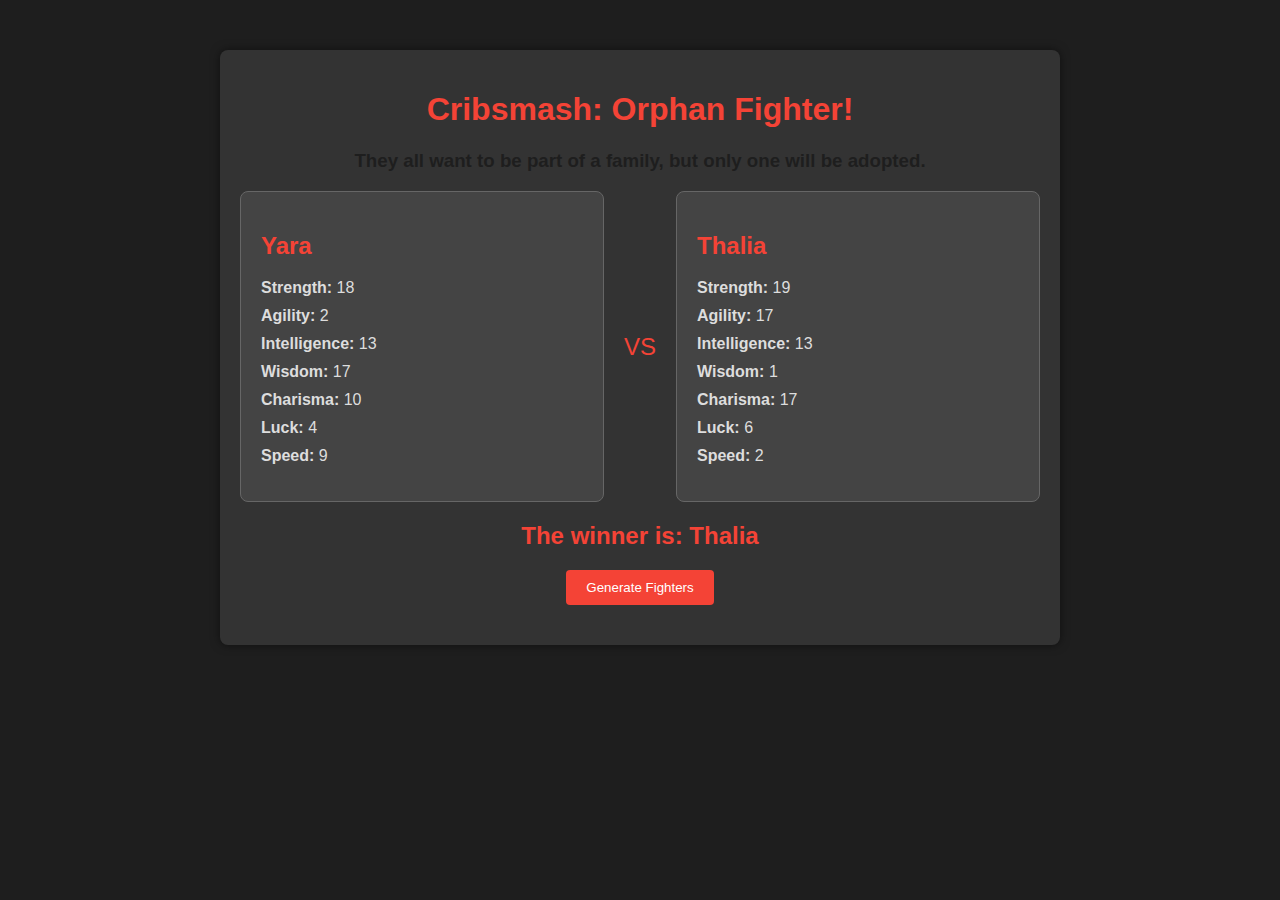
==== commit 6e55bb39: "Merge pull request #6 from fey-/cs_web_5" ====
--- a/index.html
+++ b/index.html
@@ -8,14 +8,11 @@
 </head>
 
 <body>
-
     <div class="container">
         <h1>Cribsmash: Orphan Fighter!</h1>
-        <h3>They all want to be part of a family but only one will be adopted</h3>
+        <h3>They all want to be part of a family, but only one will be adopted.</h3>
         <div class="characters-container">
             <div id="character1" class="character-block">
-                <!-- <h2>Fighter 1 Stats</h2>
-                <p><strong>Name:</strong> <span id="character1-name"></span></p> -->
                 <h2><span id="character1-name"></span></h2>
                 <ul>
                     <li><strong>Strength:</strong> <span id="character1-strength"></span></li>
@@ -27,12 +24,8 @@
                     <li><strong>Speed:</strong> <span id="character1-speed"></span></li>
                 </ul>
             </div>
-            
             <div class="versus">VS</div>
-            
             <div id="character2" class="character-block">
-                <!-- <h2>Fighter 2 Stats</h2>
-                <p><strong>Name:</strong> <span id="character2-name"></span></p> -->
                 <h2><span id="character2-name"></span></h2>
                 <ul>
                     <li><strong>Strength:</strong> <span id="character2-strength"></span></li>
@@ -45,18 +38,9 @@
                 </ul>
             </div>
         </div>
-    
         <div id="winner" class="winner"><h2>The winner is: <span id="winner-name"></h2></span></div>
         <button id="generateButton">Generate Fighters</button>
     </div>
-    
-    
-    
-    
-    
-
-
-
     <script src="script.js"></script>
 </body>
 </html>
--- a/styles.css
+++ b/styles.css
@@ -22,7 +22,7 @@
 
 h3 {
     text-align: center;
-    color: #1e1e1e; /* Dark background */
+    color: #1e1e1e;
 }
 
 .characters-container {
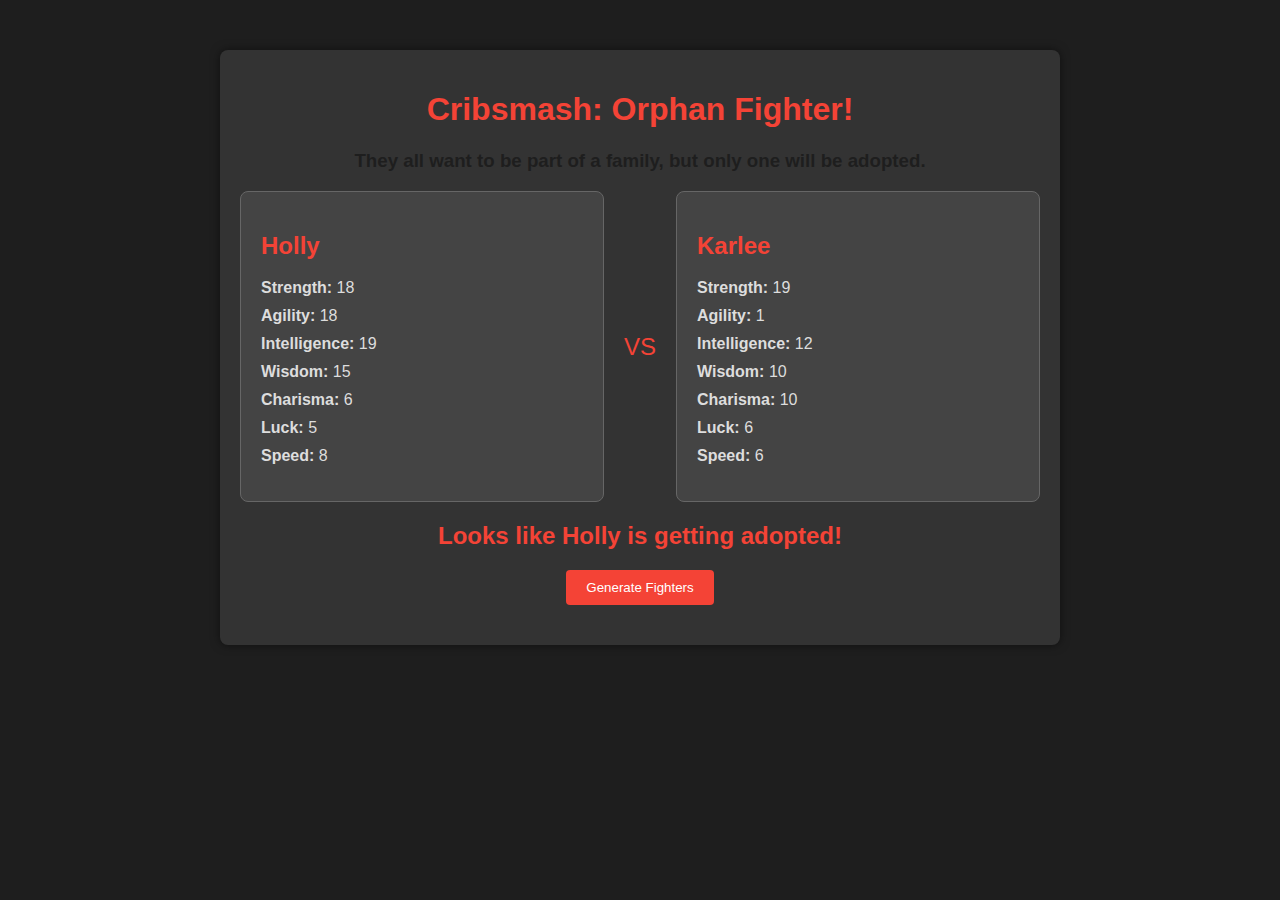
==== commit 35de807b: "making people getting adopted" ====
--- a/index.html
+++ b/index.html
@@ -38,7 +38,7 @@
                 </ul>
             </div>
         </div>
-        <div id="winner" class="winner"><h2>The winner is: <span id="winner-name"></h2></span></div>
+        <div id="winner" class="winner"><h2>Looks like <span id="winner-name"></span> is getting adopted!</h2></div>
         <button id="generateButton">Generate Fighters</button>
     </div>
     <script src="script.js"></script>
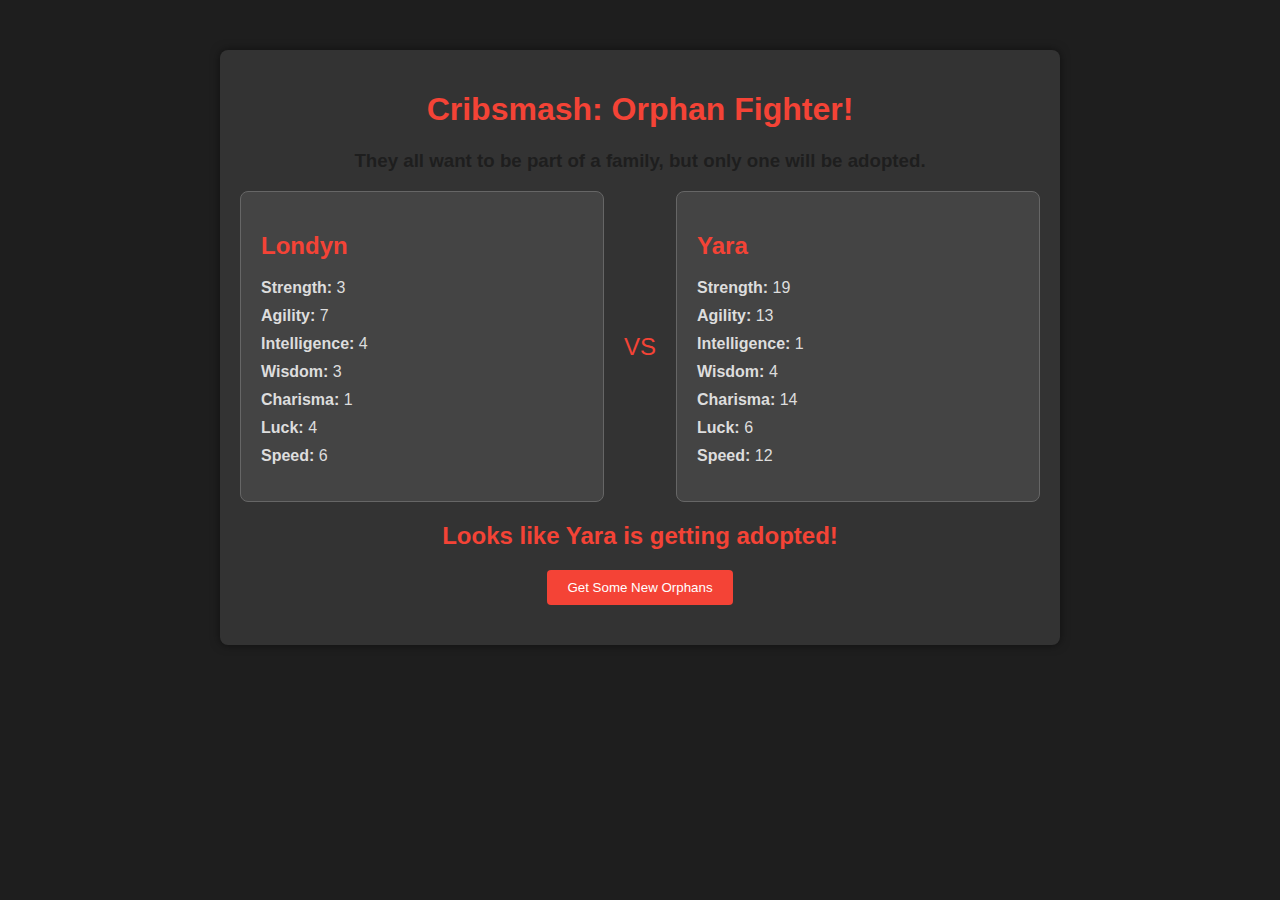
==== commit e842f80d: "Merge pull request #8 from fey-/cs_web_7" ====
--- a/index.html
+++ b/index.html
@@ -39,7 +39,7 @@
             </div>
         </div>
         <div id="winner" class="winner"><h2>Looks like <span id="winner-name"></span> is getting adopted!</h2></div>
-        <button id="generateButton">Generate Fighters</button>
+        <button id="generateButton">Get Some New Orphans</button>
     </div>
     <script src="script.js"></script>
 </body>
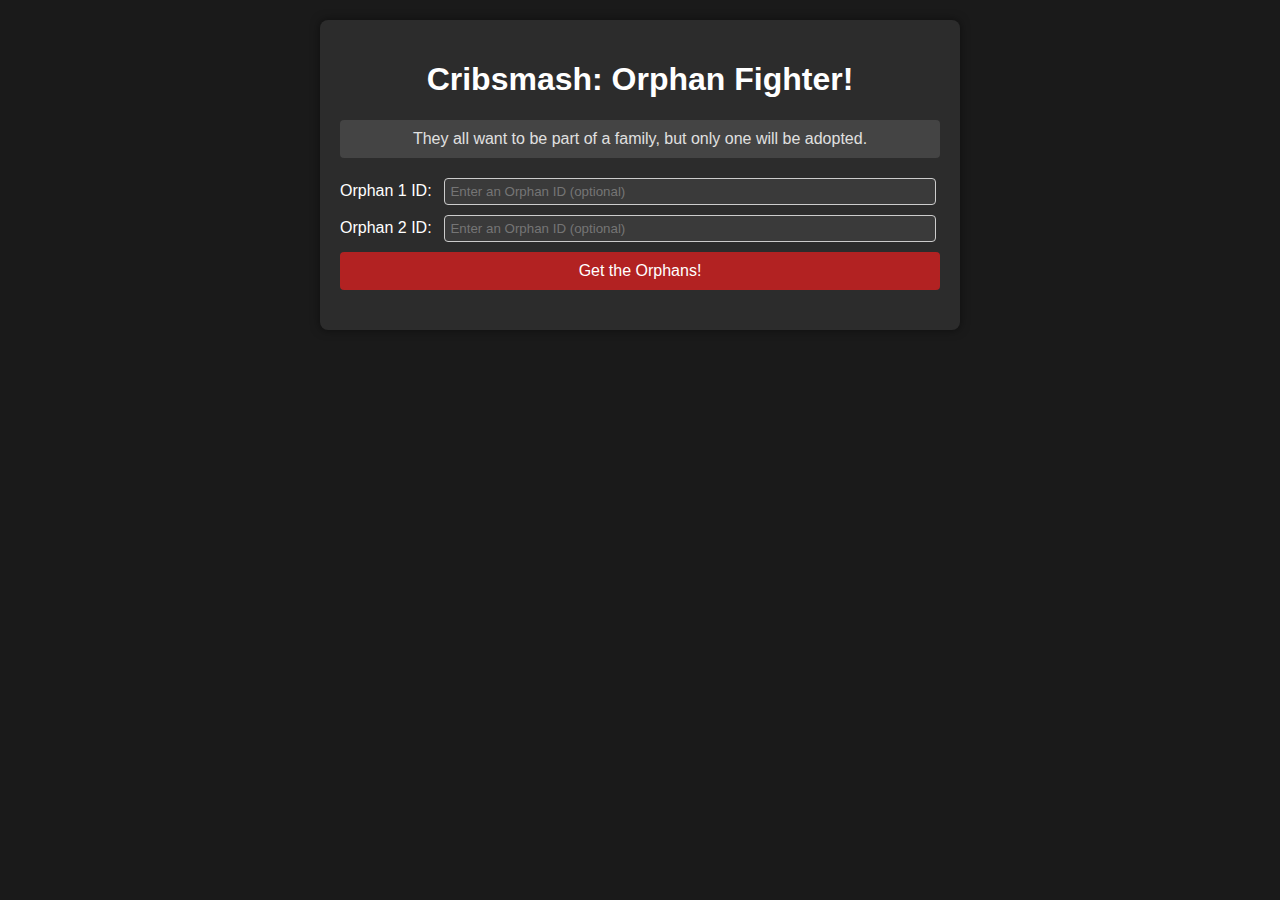
==== commit 763bfbff: "moing seed to prod" ====
--- a/index.html
+++ b/index.html
@@ -3,44 +3,26 @@
 <head>
     <meta charset="UTF-8">
     <meta name="viewport" content="width=device-width, initial-scale=1.0">
-    <title>Cribsmash!</title>
+    <title>Enter the Cribsmash</title>
     <link rel="stylesheet" href="styles.css">
 </head>
-
 <body>
     <div class="container">
         <h1>Cribsmash: Orphan Fighter!</h1>
-        <h3>They all want to be part of a family, but only one will be adopted.</h3>
-        <div class="characters-container">
-            <div id="character1" class="character-block">
-                <h2><span id="character1-name"></span></h2>
-                <ul>
-                    <li><strong>Strength:</strong> <span id="character1-strength"></span></li>
-                    <li><strong>Agility:</strong> <span id="character1-agility"></span></li>
-                    <li><strong>Intelligence:</strong> <span id="character1-intelligence"></span></li>
-                    <li><strong>Wisdom:</strong> <span id="character1-wisdom"></span></li>
-                    <li><strong>Charisma:</strong> <span id="character1-charisma"></span></li>
-                    <li><strong>Luck:</strong> <span id="character1-luck"></span></li>
-                    <li><strong>Speed:</strong> <span id="character1-speed"></span></li>
-                </ul>
-            </div>
-            <div class="versus">VS</div>
-            <div id="character2" class="character-block">
-                <h2><span id="character2-name"></span></h2>
-                <ul>
-                    <li><strong>Strength:</strong> <span id="character2-strength"></span></li>
-                    <li><strong>Agility:</strong> <span id="character2-agility"></span></li>
-                    <li><strong>Intelligence:</strong> <span id="character2-intelligence"></span></li>
-                    <li><strong>Wisdom:</strong> <span id="character2-wisdom"></span></li>
-                    <li><strong>Charisma:</strong> <span id="character2-charisma"></span></li>
-                    <li><strong>Luck:</strong> <span id="character2-luck"></span></li>
-                    <li><strong>Speed:</strong> <span id="character2-speed"></span></li>
-                </ul>
-            </div>
+        <div id="message" class="message">They all want to be part of a family, but only one will be adopted.</div>
+        <div class="input-container">
+            <label for="seed1">Orphan 1 ID:</label>
+            <input type="text" id="seed1" placeholder="Enter an Orphan ID (optional)">
         </div>
-        <div id="winner" class="winner"><h2>Looks like <span id="winner-name"></span> is getting adopted!</h2></div>
-        <button id="generateButton">Get Some New Orphans</button>
+        <div class="input-container">
+            <label for="seed2">Orphan 2 ID:</label>
+            <input type="text" id="seed2" placeholder="Enter an Orphan ID (optional)">
+        </div>
+        <button onclick="generateNumbers()">Get the Orphans!</button>
+        
+        <div id="output"></div>
     </div>
+
     <script src="script.js"></script>
 </body>
 </html>
--- a/styles.css
+++ b/styles.css
@@ -1,82 +1,101 @@
 body {
     font-family: Arial, sans-serif;
-    background-color: #1e1e1e; /* Dark background */
-    color: #ddd; /* Light text */
-    margin: 0;
-    padding: 0;
+    margin: 20px;
+    background-color: #1a1a1a;
+    color: #e0e0e0;
 }
 
 .container {
-    max-width: 800px;
-    margin: 50px auto;
+    max-width: 600px;
+    margin: 0 auto;
     padding: 20px;
-    background-color: #333; /* Dark container background */
+    background-color: #2c2c2c;
+    box-shadow: 0 0 10px rgba(0, 0, 0, 0.5);
     border-radius: 8px;
-    box-shadow: 0 0 10px rgba(0, 0, 0, 0.5);
 }
 
 h1 {
     text-align: center;
-    color: #f44336; /* Red */
+    color: #ffffff;
 }
 
-h3 {
-    text-align: center;
-    color: #1e1e1e;
+.input-container {
+    margin-bottom: 10px;
 }
 
-.characters-container {
-    display: flex;
-    justify-content: space-between;
-    gap: 20px; /* Adjust as needed */
+label {
+    display: inline-block;
+    width: 100px;
+    color: #ffffff;
 }
 
-.character-block {
-    flex: 1;
-    padding: 20px;
-    border: 1px solid #666; /* Dark border */
-    border-radius: 8px;
-    background-color: #444; /* Dark gray */
-}
-
-.character-block h2 {
-    color: #f44336; /* Red */
-}
-
-.character-block ul {
-    list-style-type: none;
-    padding: 0;
-}
-
-.character-block li {
-    margin-bottom: 10px;
+input[type="text"] {
+    width: calc(100% - 120px);
+    padding: 5px;
+    border: 1px solid #ccc;
+    border-radius: 4px;
+    background-color: #3a3a3a;
+    color: #ffffff;
 }
 
 button {
     display: block;
-    margin: 20px auto;
-    padding: 10px 20px;
-    background-color: #f44336; /* Red */
-    color: #fff; /* White text */
+    width: 100%;
+    padding: 10px;
+    background-color: #b22222;
+    color: #ffffff;
     border: none;
     border-radius: 4px;
+    font-size: 16px;
     cursor: pointer;
+    margin-top: 10px;
 }
 
 button:hover {
-    background-color: #d32f2f; /* Darker red on hover */
+    background-color: #8b0000;
 }
 
-.winner {
+#output {
+    margin-top: 20px;
+}
+
+.result {
+    padding: 10px;
+    margin-bottom: 10px;
+    border: 1px solid #ccc;
+    border-radius: 4px;
+    background-color: #3a3a3a;
+}
+
+.highlight {
+    background-color: #8b0000;
+    border-color: #ccc;
+}
+
+.message {
+    margin-bottom: 20px;
+    padding: 10px;
+    background-color: #444;
+    border-radius: 4px;
     text-align: center;
-    margin-top: 20px;
-    color: #f44336; /* Red */
 }
 
 .versus {
-    display: flex;
-    align-items: center;
-    justify-content: center;
-    font-size: 24px;
-    color: #f44336; /* red */
+    margin-bottom: 20px;
+    margin-top: 20px;
+    padding: 10px;
+    background-color: #444;
+    border-radius: 4px;
+    text-align: center;
+    color: #ccc;
 }
+
+.outcome {
+    margin-bottom: 20px;
+    margin-top: 20px;
+    padding: 10px;
+    background-color: #444;
+    border-radius: 4px;
+    text-align: center;
+    color: #ccc;
+}